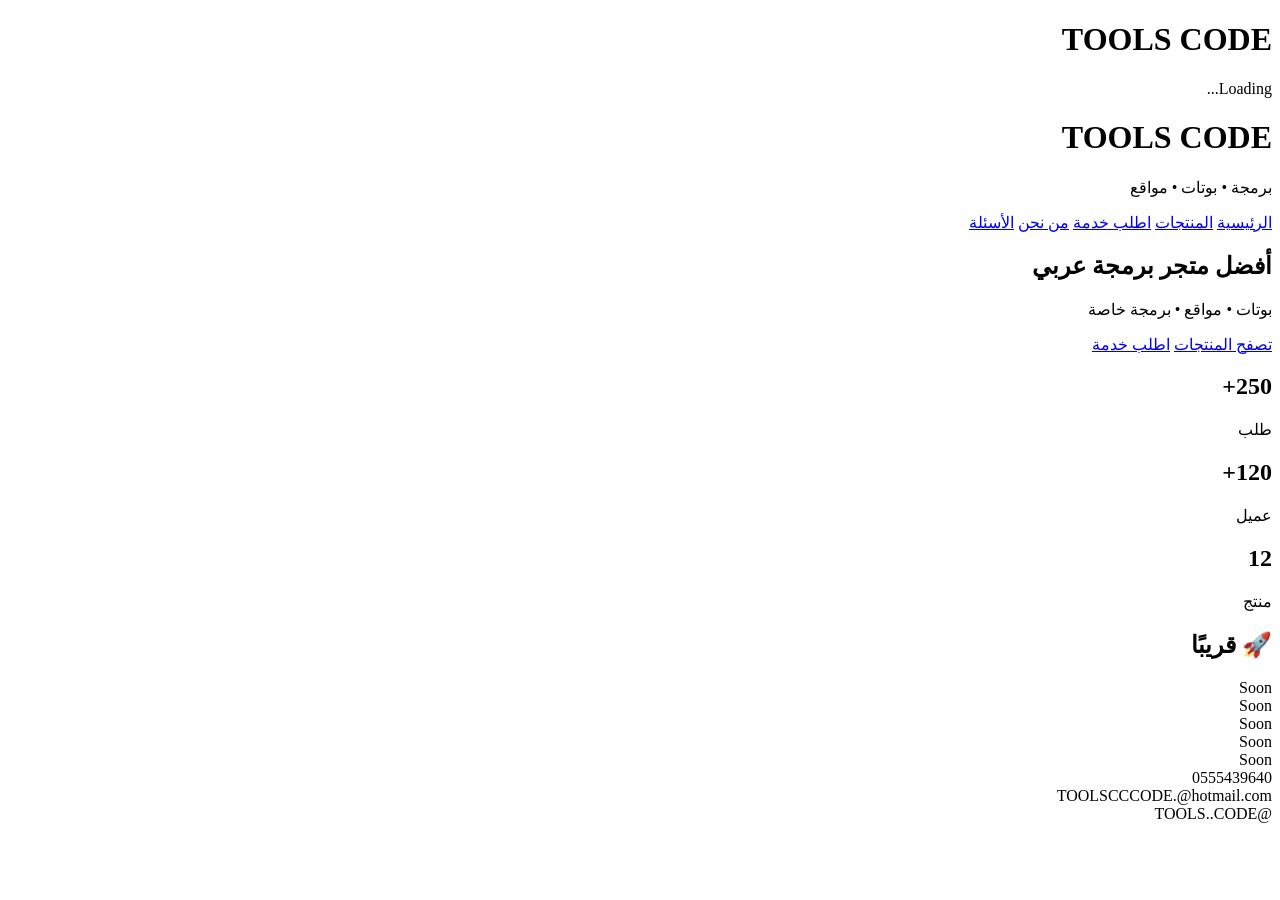
==== index.html @ 0810a078 "Create index.html" ====
<!DOCTYPE html>
<html lang="ar" dir="rtl">
<head>
<meta charset="UTF-8">
<meta name="viewport" content="width=device-width, initial-scale=1.0">
<title>TOOLS CODE</title>

<link rel="preconnect" href="https://fonts.googleapis.com">
<link href="https://fonts.googleapis.com/css2?family=Cairo:wght@300;400;600;700;900&display=swap" rel="stylesheet">

<link rel="stylesheet" href="css/style.css">
</head>

<body>

<div id="loader">
<h1>TOOLS CODE</h1>
<p>Loading...</p>
</div>

<header>

<div class="logo">

<h1>TOOLS CODE</h1>

<p>برمجة • بوتات • مواقع</p>

</div>

<nav>

<a href="#">الرئيسية</a>

<a href="products.html">المنتجات</a>

<a href="contact.html">اطلب خدمة</a>

<a href="about.html">من نحن</a>

<a href="faq.html">الأسئلة</a>

</nav>

</header>

<section class="hero">

<h2>أفضل متجر برمجة عربي</h2>

<p>

بوتات

•

مواقع

•

برمجة خاصة

</p>

<div class="hero-buttons">

<a href="products.html">تصفح المنتجات</a>

<a href="contact.html">اطلب خدمة</a>

</div>

</section>

<section class="stats">

<div>

<h2>250+</h2>

<span>طلب</span>

</div>

<div>

<h2>120+</h2>

<span>عميل</span>

</div>

<div>

<h2>12</h2>

<span>منتج</span>

</div>

</section>

<section class="soon">

<h2>🚀 قريبًا</h2>

<div class="soon-grid">

<div>Soon</div>

<div>Soon</div>

<div>Soon</div>

<div>Soon</div>

<div>Soon</div>

</div>

</section>

<footer>

0555439640

<br>

TOOLSCCCODE.@hotmail.com

<br>

@TOOLS..CODE

</footer>

<script src="js/script.js"></script>

</body>

</html>
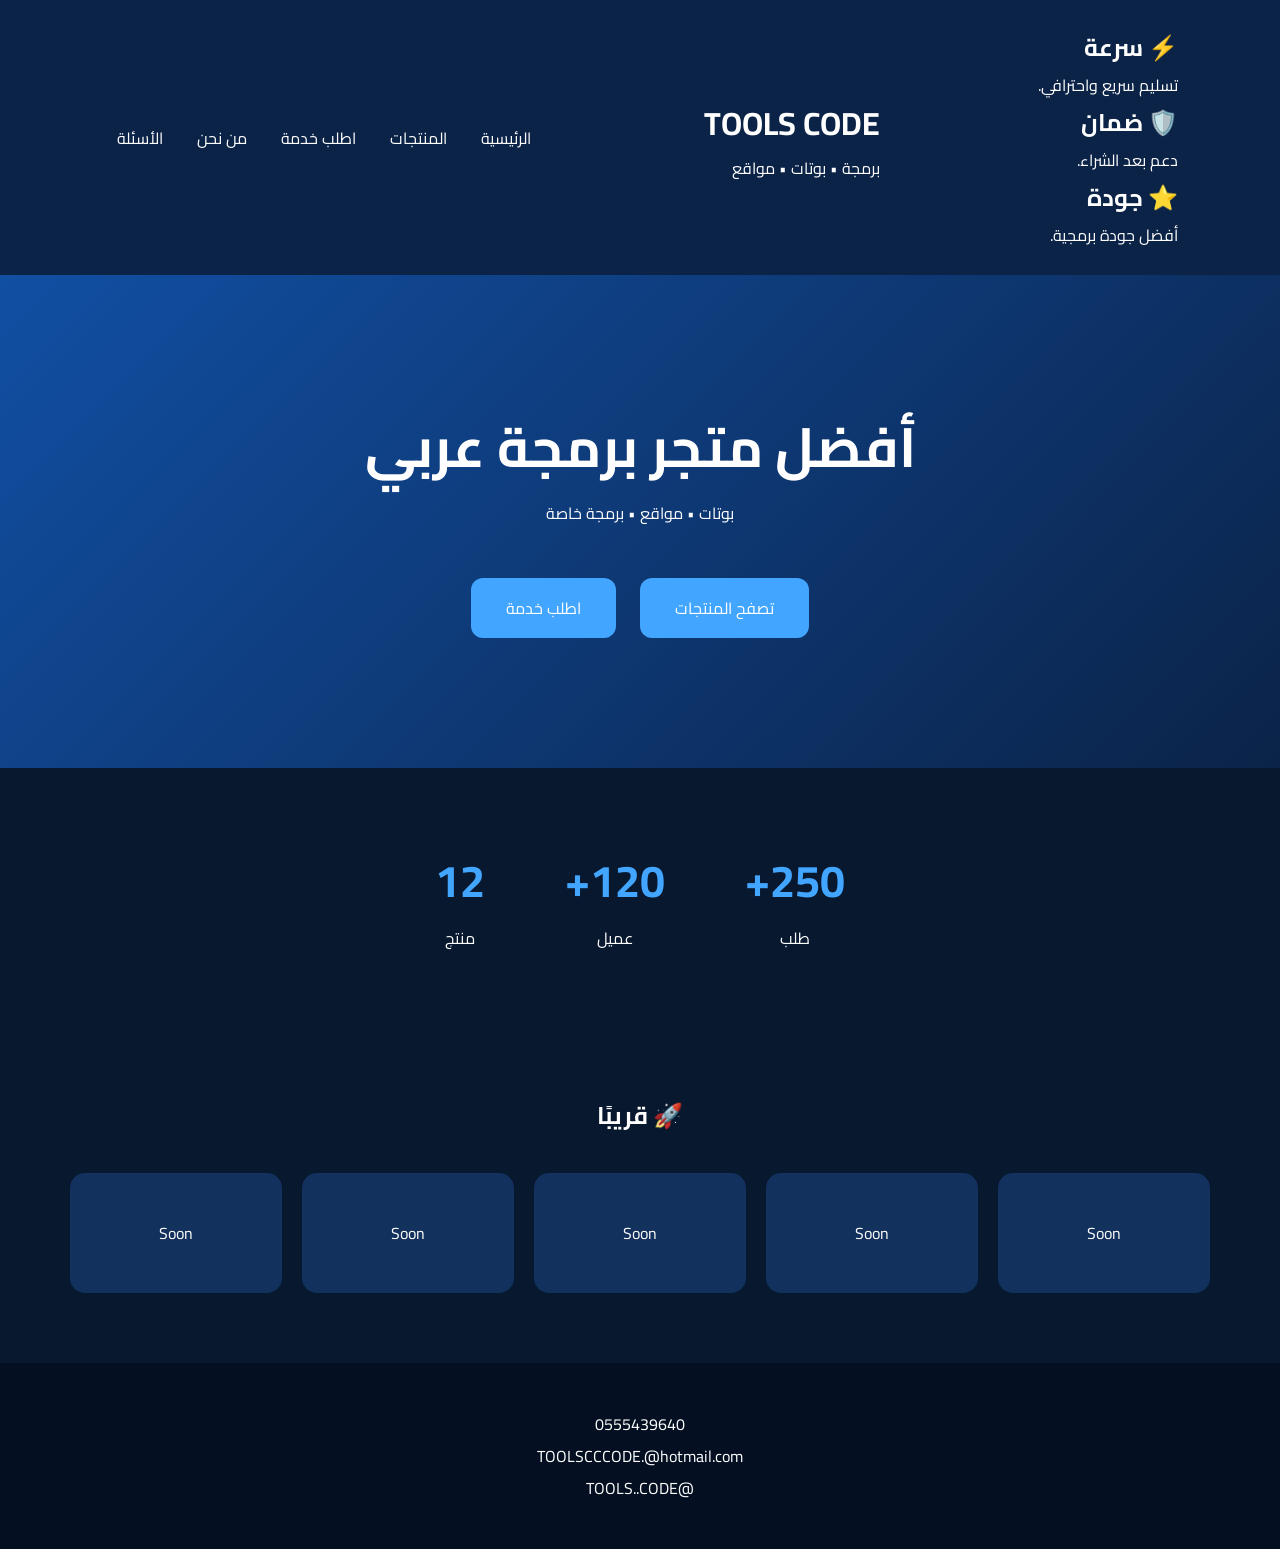
==== commit 774f9b95: "Add features section to index.html Added feature section with speed, guarantee, and quality highligh" ====
--- a/index.html
+++ b/index.html
@@ -19,7 +19,33 @@
 </div>
 
 <header>
+<section class="features">
 
+<div class="feature">
+
+<h2>⚡ سرعة</h2>
+
+<p>تسليم سريع واحترافي.</p>
+
+</div>
+
+<div class="feature">
+
+<h2>🛡️ ضمان</h2>
+
+<p>دعم بعد الشراء.</p>
+
+</div>
+
+<div class="feature">
+
+<h2>⭐ جودة</h2>
+
+<p>أفضل جودة برمجية.</p>
+
+</div>
+
+</section>
 <div class="logo">
 
 <h1>TOOLS CODE</h1>
--- a/css/style.css
+++ b/css/style.css
@@ -0,0 +1,230 @@
+*{
+margin:0;
+padding:0;
+box-sizing:border-box;
+font-family:Cairo,sans-serif;
+}
+
+body{
+
+background:#07182f;
+
+color:white;
+
+}
+
+#loader{
+
+position:fixed;
+
+inset:0;
+
+background:#07182f;
+
+display:flex;
+
+justify-content:center;
+
+align-items:center;
+
+flex-direction:column;
+
+z-index:999;
+
+animation:hide 2s forwards;
+
+}
+
+@keyframes hide{
+
+90%{opacity:1;}
+
+100%{
+
+opacity:0;
+
+visibility:hidden;
+
+}
+
+}
+
+header{
+
+display:flex;
+
+justify-content:space-between;
+
+align-items:center;
+
+padding:25px 8%;
+
+background:#0c2348;
+
+}
+
+nav a{
+
+color:white;
+
+text-decoration:none;
+
+margin:15px;
+
+transition:.3s;
+
+}
+
+nav a:hover{
+
+color:#42a5ff;
+
+}
+
+.hero{
+
+text-align:center;
+
+padding:120px 20px;
+
+background:linear-gradient(135deg,#114fa3,#0b2348);
+
+}
+
+.hero h2{
+
+font-size:55px;
+
+}
+
+.hero-buttons{
+
+margin-top:40px;
+
+}
+
+.hero-buttons a{
+
+display:inline-block;
+
+padding:15px 35px;
+
+background:#42a5ff;
+
+color:white;
+
+border-radius:12px;
+
+text-decoration:none;
+
+margin:10px;
+
+transition:.3s;
+
+}
+
+.hero-buttons a:hover{
+
+transform:scale(1.08);
+
+}
+
+.stats{
+
+display:flex;
+
+justify-content:center;
+
+gap:80px;
+
+padding:70px;
+
+}
+
+.stats div{
+
+text-align:center;
+
+}
+
+.stats h2{
+
+font-size:45px;
+
+color:#42a5ff;
+
+}
+
+.soon{
+
+padding:70px;
+
+text-align:center;
+
+}
+
+.soon-grid{
+
+display:grid;
+
+grid-template-columns:repeat(auto-fit,minmax(180px,1fr));
+
+gap:20px;
+
+margin-top:35px;
+
+}
+
+.soon-grid div{
+
+padding:45px;
+
+background:#12315d;
+
+border-radius:15px;
+
+transition:.3s;
+
+}
+
+.soon-grid div:hover{
+
+transform:translateY(-10px);
+
+}
+
+footer{
+
+padding:45px;
+
+text-align:center;
+
+background:#041021;
+
+line-height:2;
+
+}
+
+@media(max-width:768px){
+
+header{
+
+flex-direction:column;
+
+}
+
+.stats{
+
+flex-direction:column;
+
+gap:25px;
+
+}
+
+.hero h2{
+
+font-size:38px;
+
+}
+
+}
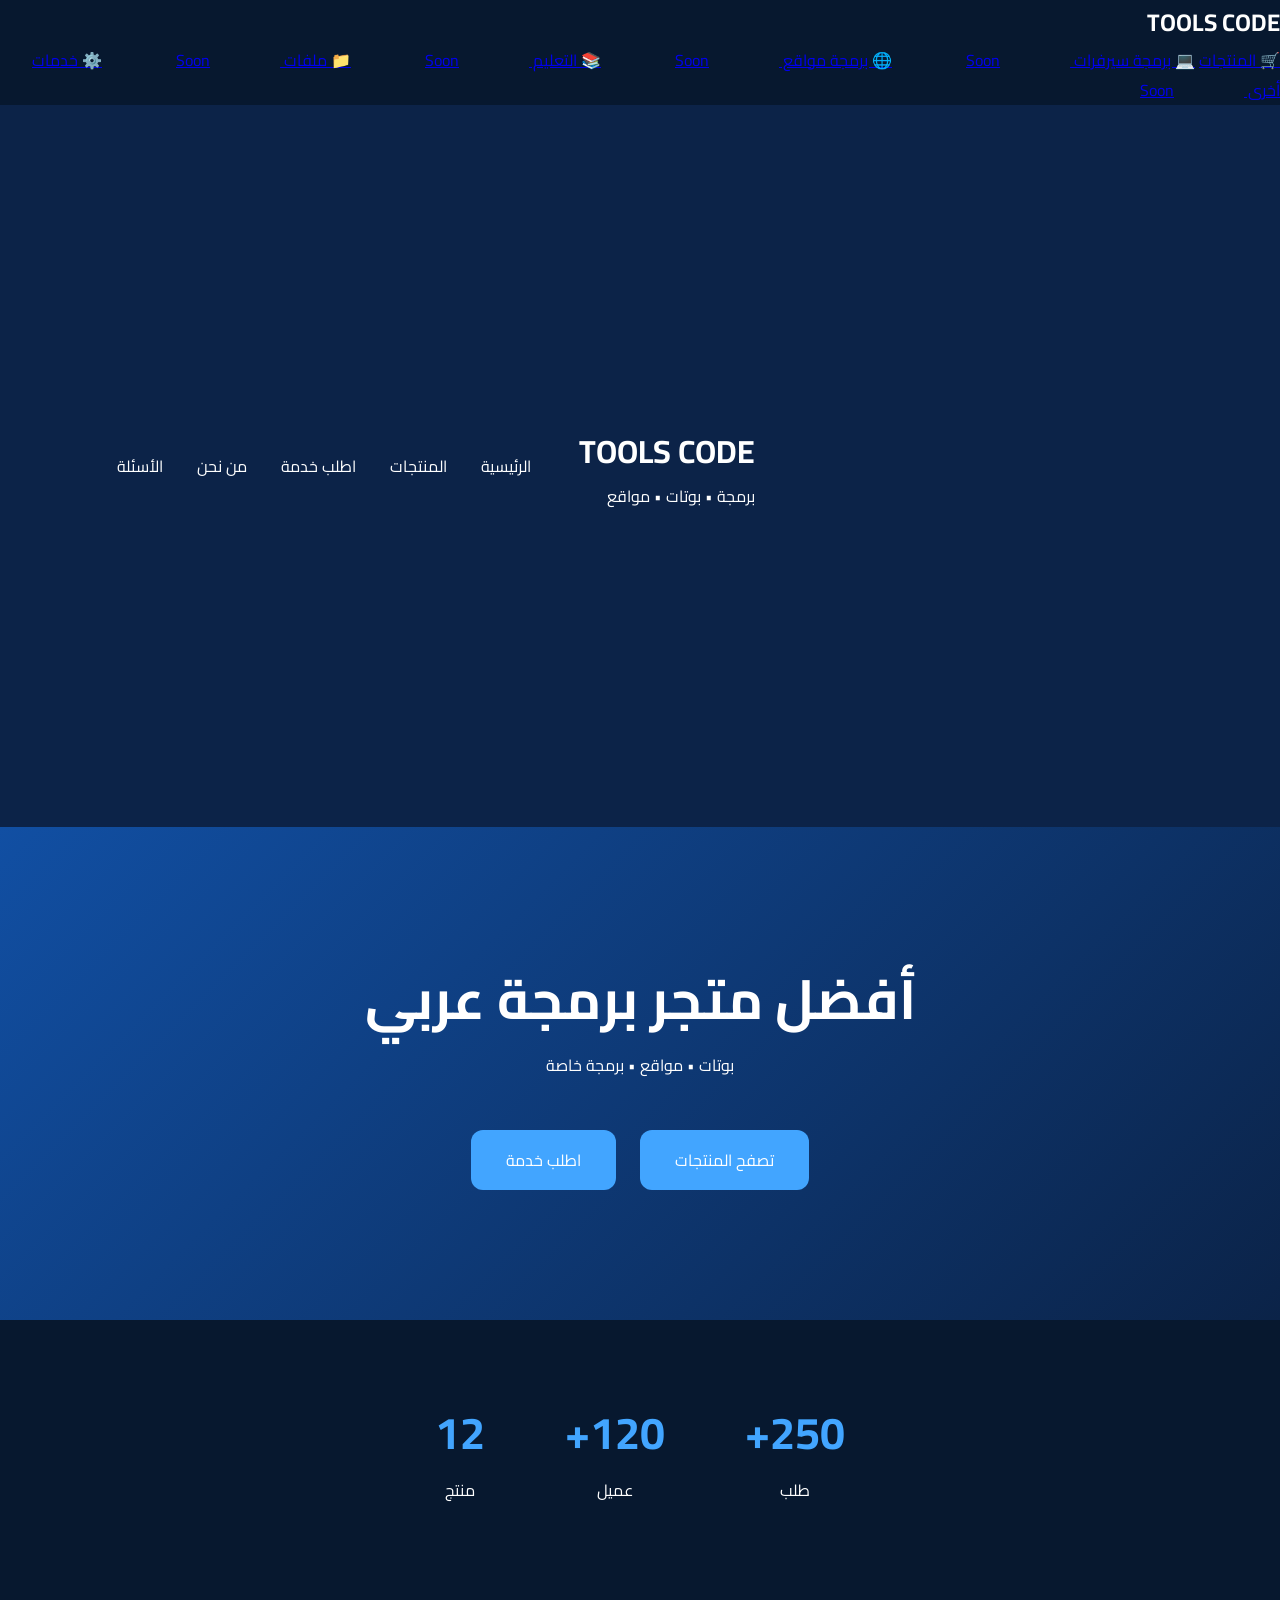
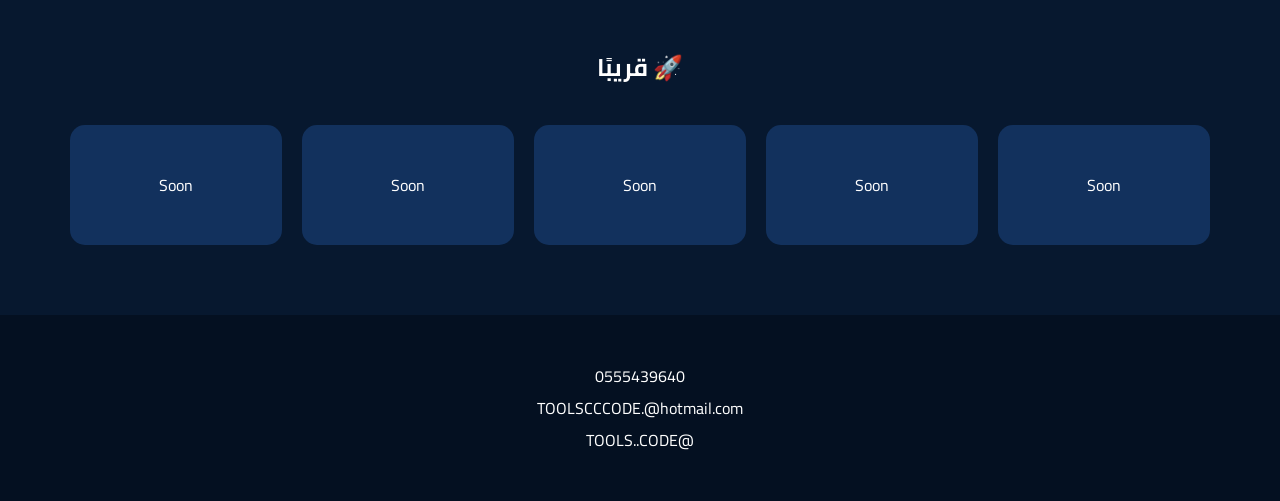
==== commit 87d5ae7b: "Update index.html" ====
--- a/index.html
+++ b/index.html
@@ -12,7 +12,25 @@
 </head>
 
 <body>
+<div id="overlay" onclick="closeMenu()"></div>
 
+<div id="sidebar">
+
+<h2>TOOLS CODE</h2>
+
+<a href="products.html">🛒 المنتجات</a>
+
+<a href="#">💻 برمجة سيرفرات <span class="soon">Soon</span></a>
+
+<a href="#">🌐 برمجة مواقع <span class="soon">Soon</span></a>
+
+<a href="#">📚 التعليم <span class="soon">Soon</span></a>
+
+<a href="#">📁 ملفات <span class="soon">Soon</span></a>
+
+<a href="#">⚙️ خدمات أخرى <span class="soon">Soon</span></a>
+
+</div>
 <div id="loader">
 <h1>TOOLS CODE</h1>
 <p>Loading...</p>
--- a/css/style.css
+++ b/css/style.css
@@ -228,3 +228,65 @@
 }
 
 }
+.features{
+
+display:grid;
+
+grid-template-columns:repeat(auto-fit,minmax(250px,1fr));
+
+gap:25px;
+
+padding:70px;
+
+}
+
+.feature{
+
+background:rgba(255,255,255,.05);
+
+backdrop-filter:blur(10px);
+
+border:1px solid rgba(255,255,255,.08);
+
+padding:35px;
+
+border-radius:18px;
+
+transition:.4s;
+
+cursor:pointer;
+
+}
+
+.feature:hover{
+
+transform:translateY(-10px) scale(1.03);
+
+box-shadow:0 0 30px rgba(0,170,255,.5);
+
+}
+
+.feature h2{
+
+margin-bottom:15px;
+
+color:#35a8ff;
+
+}
+
+.feature p{
+
+color:#ddd;
+
+line-height:1.8;
+
+}
+.feature{
+
+opacity:0;
+
+transform:translateY(50px);
+
+transition:.8s;
+
+}
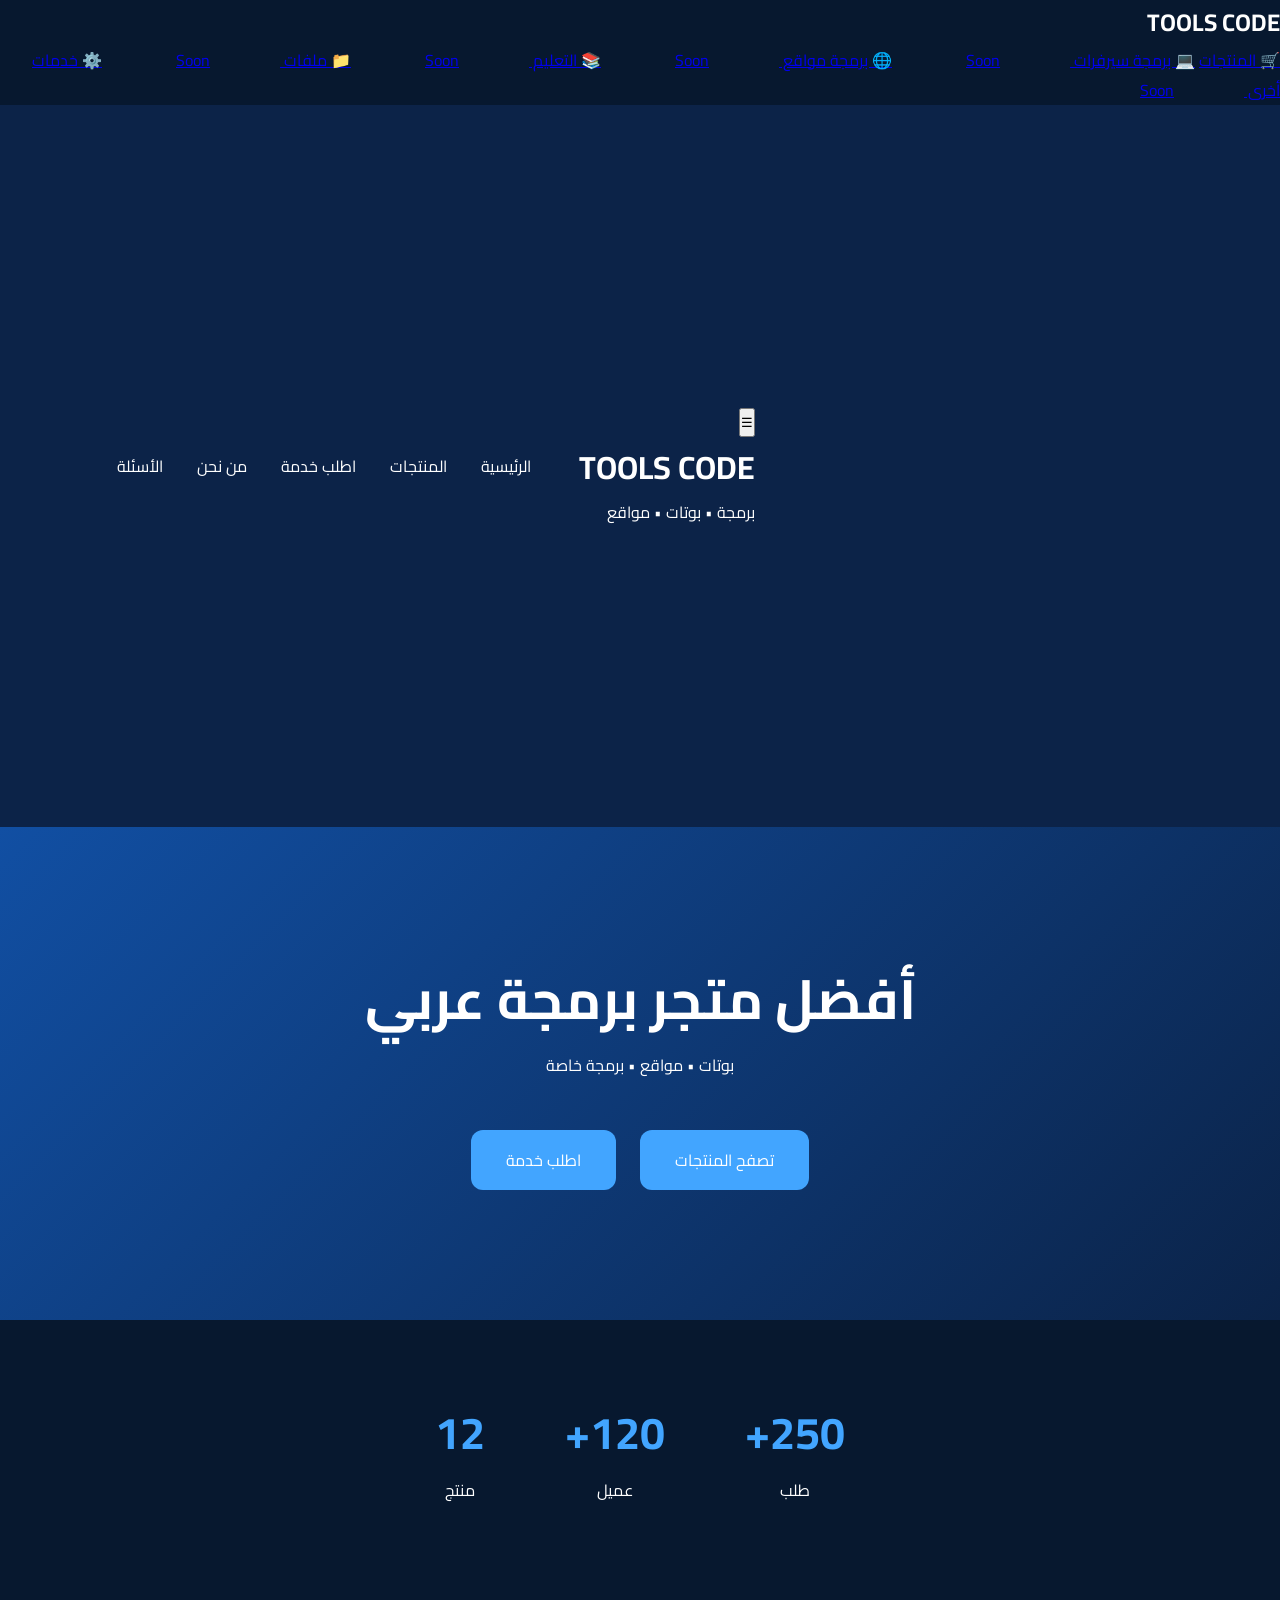
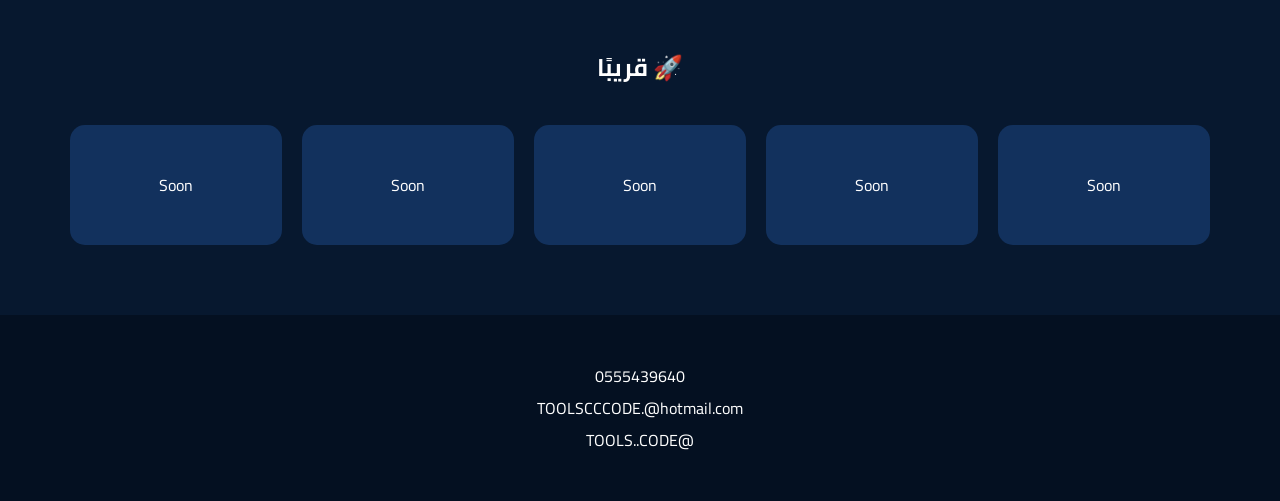
==== commit b81b659c: "Update index.html" ====
--- a/index.html
+++ b/index.html
@@ -65,7 +65,9 @@
 
 </section>
 <div class="logo">
-
+<button class="menu-btn" onclick="openMenu()">
+☰
+</button>
 <h1>TOOLS CODE</h1>
 
 <p>برمجة • بوتات • مواقع</p>
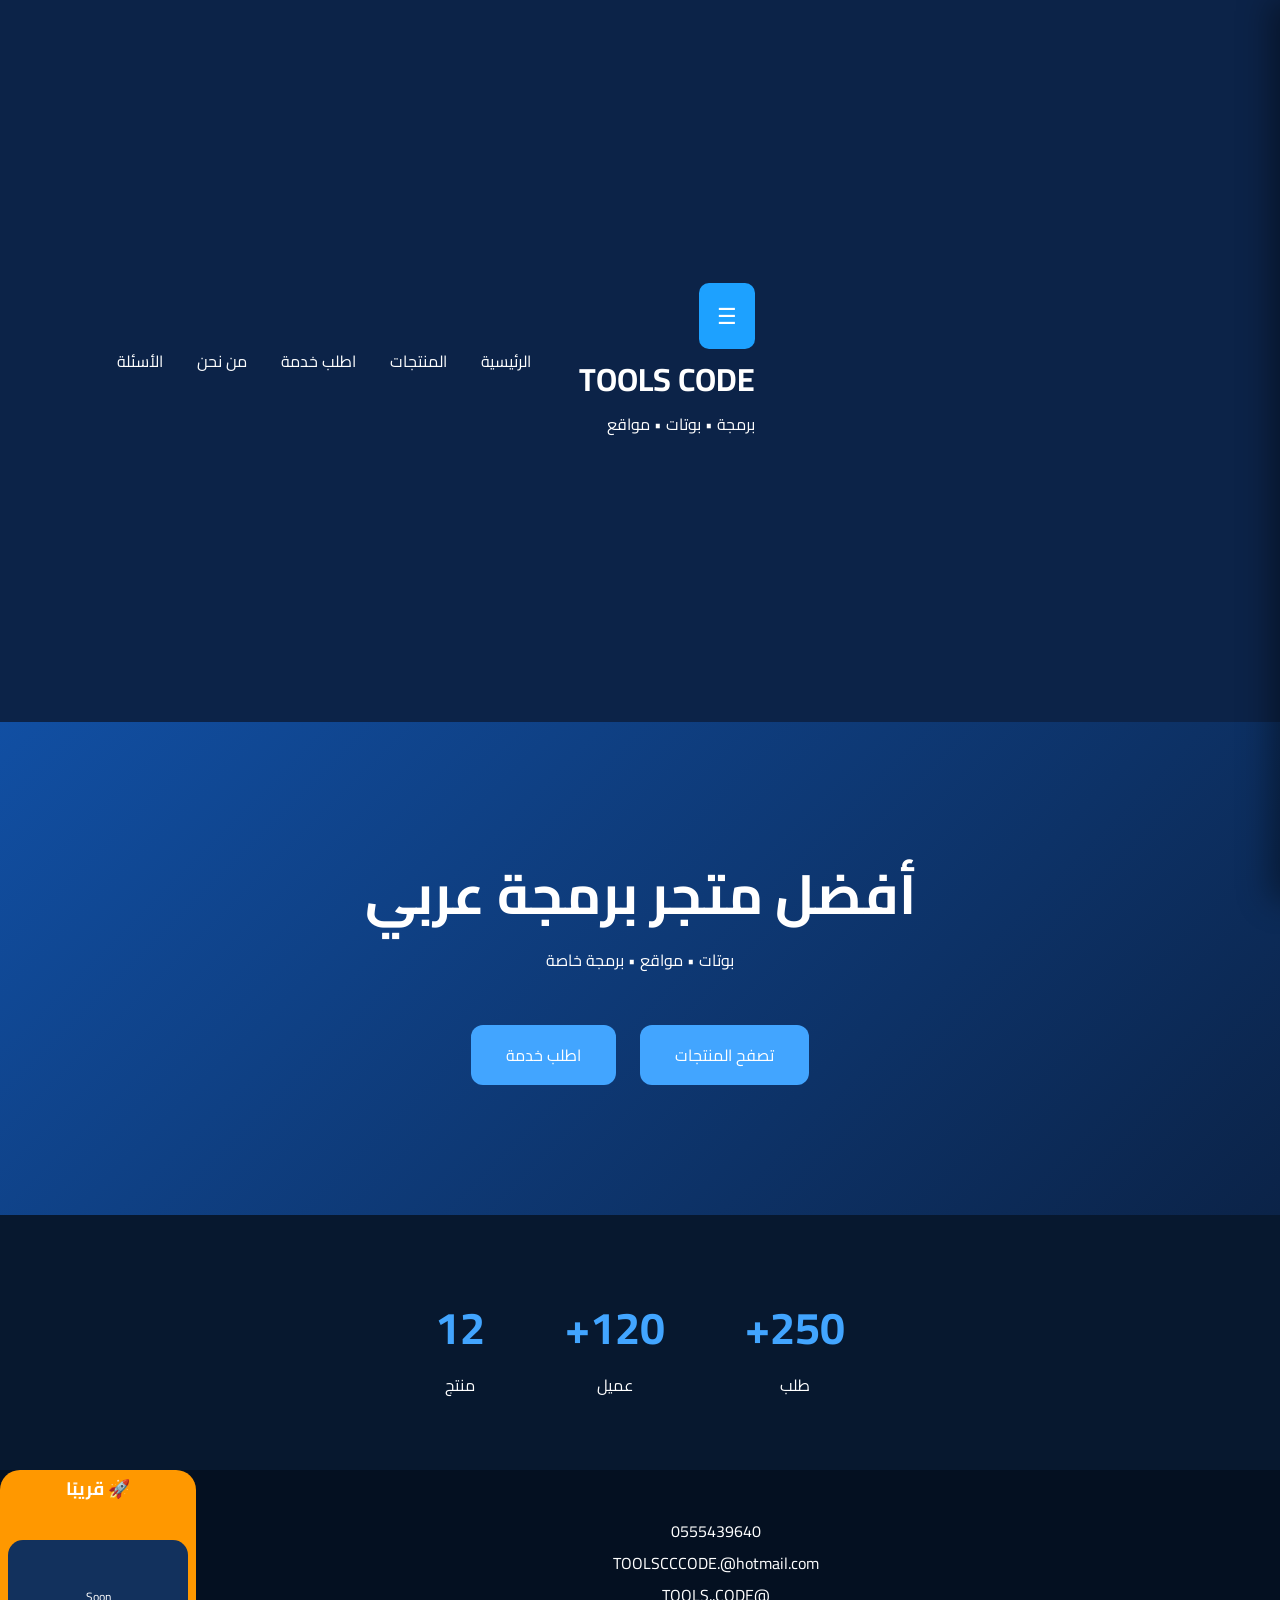
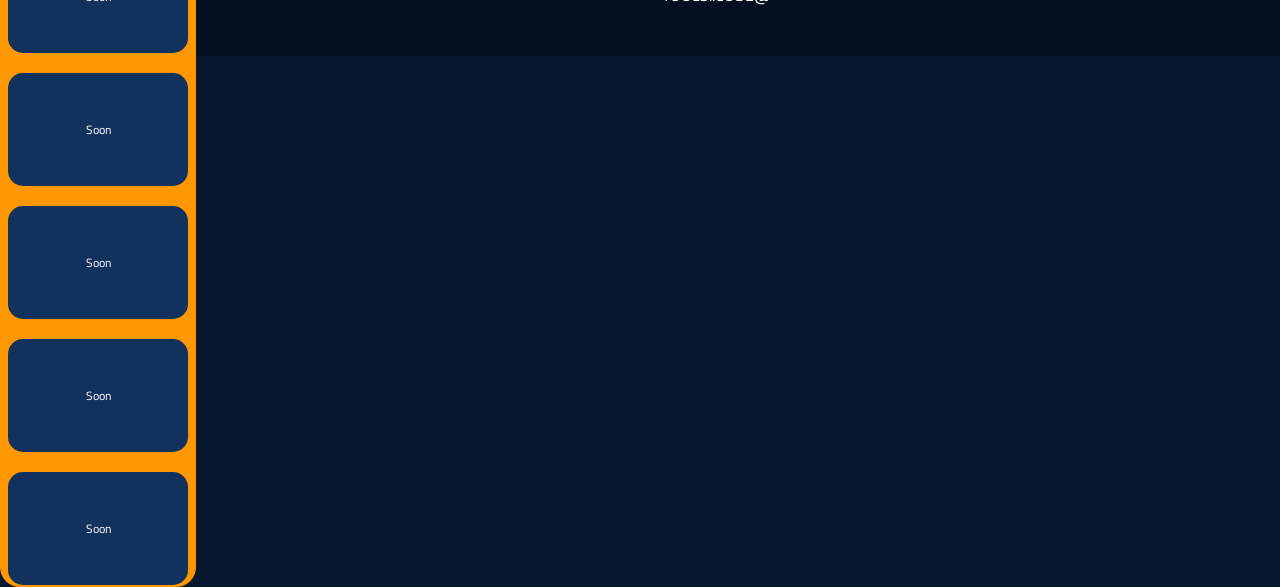
==== commit bc6f7fb5: "Update index.html" ====
--- a/index.html
+++ b/index.html
@@ -12,6 +12,20 @@
 </head>
 
 <body>
+  <div class="background">
+
+<span></span>
+<span></span>
+<span></span>
+<span></span>
+<span></span>
+<span></span>
+<span></span>
+<span></span>
+<span></span>
+<span></span>
+
+</div>
 <div id="overlay" onclick="closeMenu()"></div>
 
 <div id="sidebar">
--- a/css/style.css
+++ b/css/style.css
@@ -290,3 +290,108 @@
 transition:.8s;
 
 }
+.menu-btn{
+
+background:#1da1ff;
+
+color:white;
+
+border:none;
+
+padding:12px 18px;
+
+border-radius:10px;
+
+cursor:pointer;
+
+font-size:22px;
+
+}
+
+#sidebar{
+
+position:fixed;
+
+top:0;
+
+right:-320px;
+
+width:320px;
+
+height:100%;
+
+background:#081b37;
+
+padding:30px;
+
+transition:.4s;
+
+z-index:999;
+
+box-shadow:-10px 0 30px rgba(0,0,0,.4);
+
+}
+
+#sidebar h2{
+
+margin-bottom:35px;
+
+color:#1da1ff;
+
+}
+
+#sidebar a{
+
+display:block;
+
+padding:16px;
+
+margin:10px 0;
+
+background:#10284f;
+
+border-radius:10px;
+
+text-decoration:none;
+
+color:white;
+
+transition:.3s;
+
+}
+
+#sidebar a:hover{
+
+background:#1da1ff;
+
+transform:translateX(-8px);
+
+}
+
+.soon{
+
+background:#ff9800;
+
+padding:2px 8px;
+
+border-radius:20px;
+
+font-size:12px;
+
+float:left;
+
+}
+
+#overlay{
+
+position:fixed;
+
+inset:0;
+
+background:rgba(0,0,0,.5);
+
+display:none;
+
+z-index:998;
+
+}
